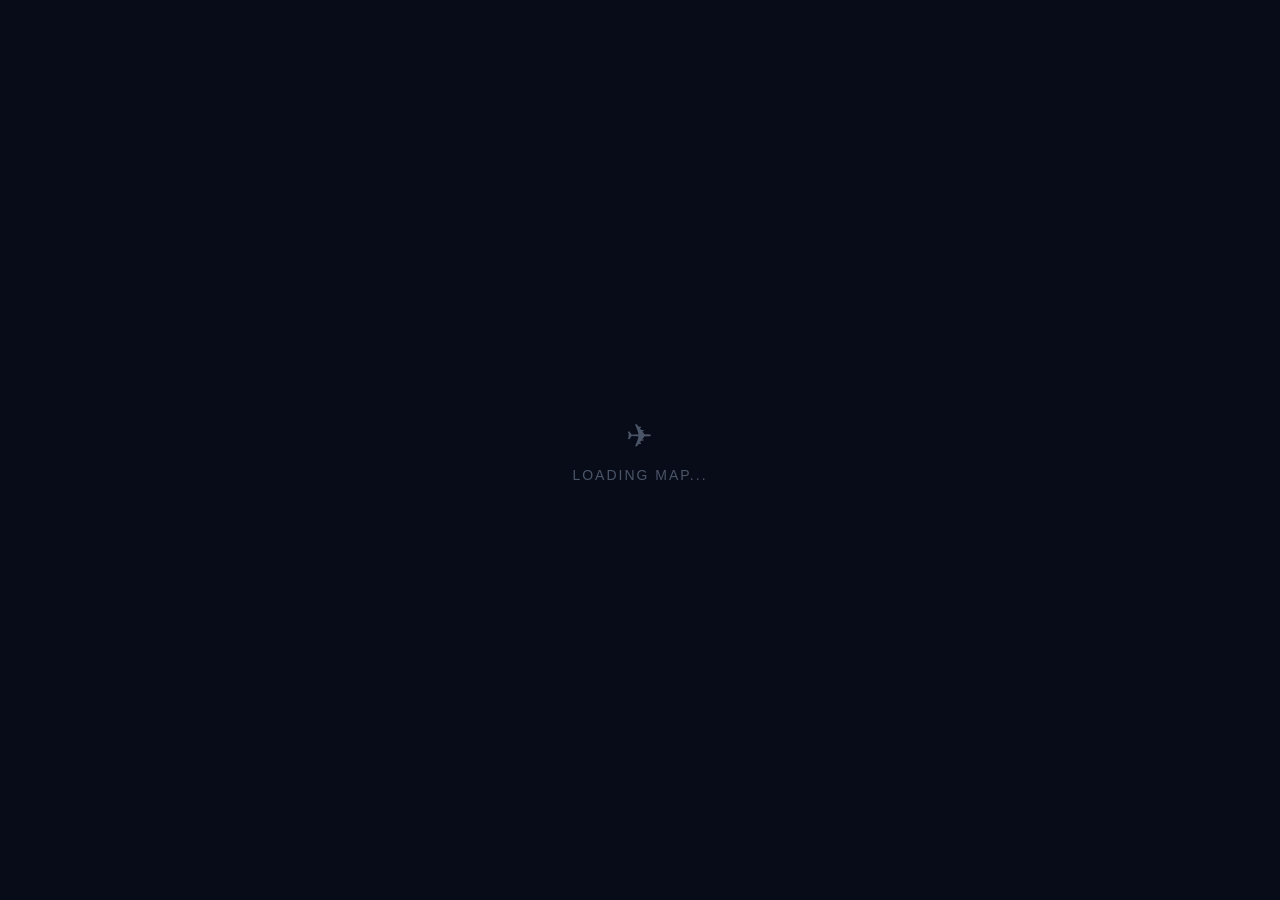
==== index.html @ a7b92c83 "Initial project — CONTINENTAL geography game Single-file classroom game with MapLibre GL map, trivia" ====
<!DOCTYPE html>
<html lang="en">
<head>
  <meta charset="UTF-8">
  <meta name="viewport" content="width=device-width, initial-scale=1.0">
  <title>CONTINENTAL</title>
  <link rel="stylesheet" href="libs/maplibre-gl.css">
  <link rel="stylesheet" href="css/style.css">
</head>
<body>

  <!-- ========================================================
       NOTIFICATIONS
       ======================================================== -->
  <div id="notifications"></div>

  <!-- ========================================================
       SETUP SCREEN
       ======================================================== -->
  <div class="screen active" id="screen-setup">
    <div class="setup-card">
      <div class="setup-logo">CONTINENTAL</div>

      <form id="setup-form">
        <div class="setup-label">NUMBER OF TEAMS</div>
        <select class="setup-select" id="team-count">
          <option value="2">2 Teams</option>
          <option value="3" selected>3 Teams</option>
          <option value="4">4 Teams</option>
        </select>

        <div class="setup-label">TEAM NAMES</div>
        <div id="team-name-inputs"></div>

        <button type="submit" class="btn-primary" style="width:100%;margin-top:24px;padding:16px;font-size:17px;letter-spacing:1px">
          START GAME ✈
        </button>
      </form>
    </div>
  </div>

  <!-- ========================================================
       GAME SCREEN
       ======================================================== -->
  <div class="screen" id="screen-game">

    <!-- Map (full screen) -->
    <div id="map"></div>

    <!-- Map loading indicator -->
    <div id="map-loading" style="position:absolute;inset:0;display:flex;align-items:center;justify-content:center;background:#080c18;z-index:5;transition:opacity 0.5s">
      <div style="text-align:center;font-family:'Barlow Condensed',sans-serif;color:#4a5568">
        <div style="font-size:32px;margin-bottom:12px;animation:pulse 1.5s infinite">✈</div>
        <div style="font-size:14px;letter-spacing:2px">LOADING MAP...</div>
      </div>
    </div>

    <!-- Top bar -->
    <div id="top-bar">
      <div id="game-logo">CONTINENTAL</div>
      <div id="win-condition-badge"></div>
    </div>

    <!-- Team strip (bottom) -->
    <div id="team-strip"></div>

    <!-- Action panel (slides up from team strip) -->
    <div id="action-panel"></div>

    <!-- ======================================================
         OVERLAYS
         ====================================================== -->

    <!-- Home city reveal -->
    <div class="overlay" id="overlay-reveal"></div>

    <!-- Boarding pass -->
    <div class="overlay" id="overlay-boarding-pass"></div>

    <!-- Flight screen (airline data) -->
    <div class="overlay" id="overlay-flight" style="align-items:flex-end;padding-bottom:64px"></div>

    <!-- Challenge -->
    <div class="overlay" id="overlay-challenge"></div>

    <!-- Answer result -->
    <div class="overlay" id="overlay-result"></div>

    <!-- Arrival -->
    <div class="overlay" id="overlay-arrival"></div>

    <!-- City dossier -->
    <div class="overlay" id="overlay-dossier"></div>

    <!-- Flight picker -->
    <div class="overlay" id="overlay-flight-picker" style="align-items:flex-end"></div>

    <!-- Win screen -->
    <div class="overlay" id="overlay-win"></div>

  </div><!-- /screen-game -->

  <!-- ========================================================
       SCRIPTS — libs first, then game modules
       ======================================================== -->
  <script src="libs/pmtiles.js"></script>
  <script src="libs/maplibre-gl.min.js"></script>
  <script src="js/config.js"></script>
  <script src="js/data/questions.js"></script>
  <script src="js/map.js"></script>
  <script src="js/ui.js"></script>
  <script src="js/game.js"></script>

  <script>
    document.addEventListener('DOMContentLoaded', () => {
      GAME.init();
    });
  </script>

</body>
</html>
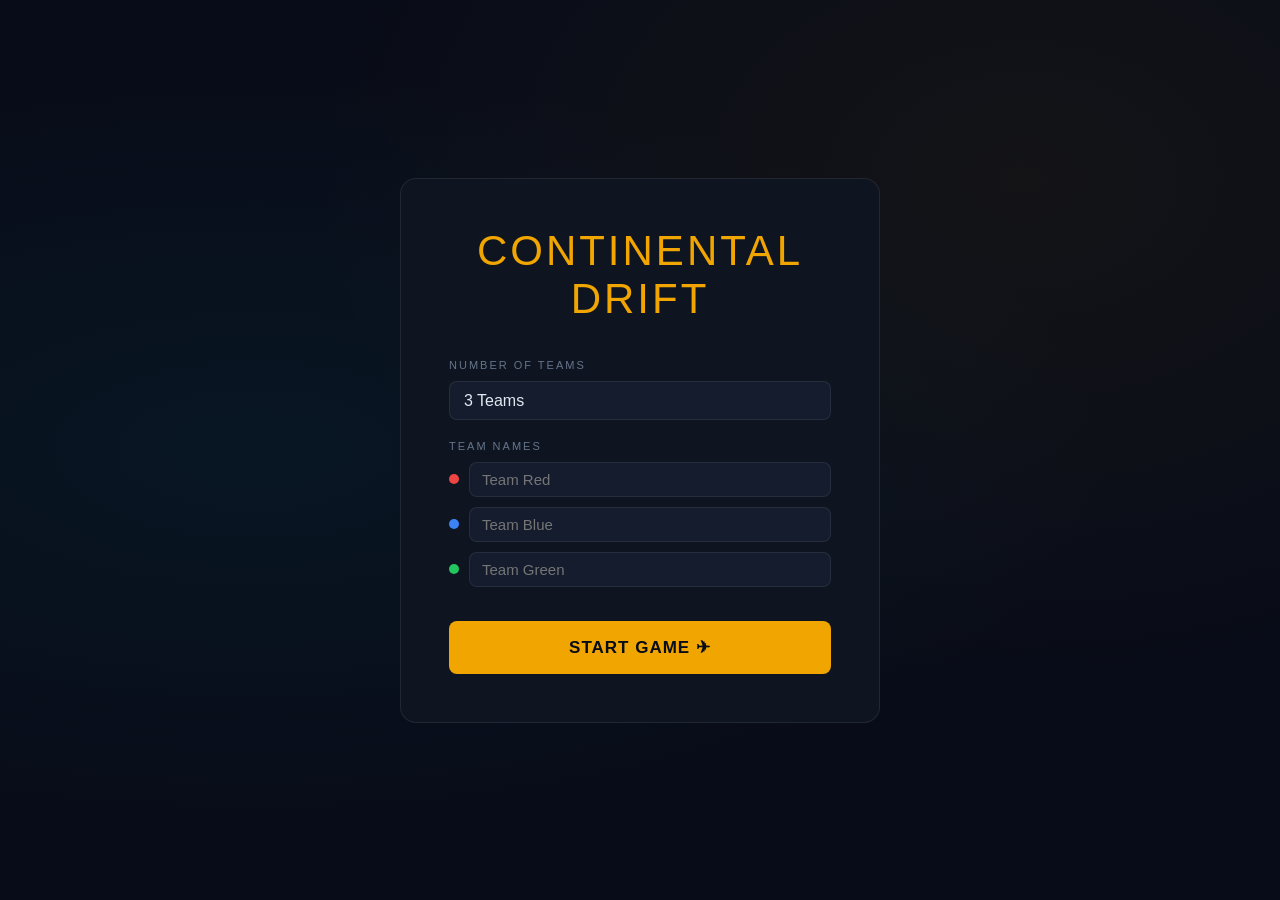
==== commit d36663f8: "Rename game to CONTINENTAL DRIFT - Title tag, setup-logo, and in-game top-bar logo all updated - .se" ====
--- a/index.html
+++ b/index.html
@@ -3,7 +3,7 @@
 <head>
   <meta charset="UTF-8">
   <meta name="viewport" content="width=device-width, initial-scale=1.0">
-  <title>CONTINENTAL</title>
+  <title>CONTINENTAL DRIFT</title>
   <link rel="stylesheet" href="libs/maplibre-gl.css">
   <link rel="stylesheet" href="css/style.css">
 </head>
@@ -19,7 +19,7 @@
        ======================================================== -->
   <div class="screen active" id="screen-setup">
     <div class="setup-card">
-      <div class="setup-logo">CONTINENTAL</div>
+      <div class="setup-logo">CONTINENTAL DRIFT</div>
 
       <form id="setup-form">
         <div class="setup-label">NUMBER OF TEAMS</div>
@@ -57,7 +57,7 @@
 
     <!-- Top bar -->
     <div id="top-bar">
-      <div id="game-logo">CONTINENTAL</div>
+      <div id="game-logo">CONTINENTAL DRIFT</div>
       <div id="win-condition-badge"></div>
     </div>
 
--- a/css/style.css
+++ b/css/style.css
@@ -0,0 +1,1205 @@
+/* ============================================================
+   CONTINENTAL DRIFT — style.css
+   Flight simulator meets strategy game
+   ============================================================ */
+
+@import url('https://fonts.googleapis.com/css2?family=Bebas+Neue&family=Barlow+Condensed:wght@300;400;500;600&family=Barlow:wght@300;400;500&display=swap');
+
+/* --- RESET & BASE --- */
+*, *::before, *::after { box-sizing: border-box; margin: 0; padding: 0; }
+
+:root {
+  --bg:       #080c18;
+  --bg2:      #0f1520;
+  --bg3:      #141c2e;
+  --gold:     #f0a500;
+  --gold-dim: #a06e00;
+  --teal:     #06b6d4;
+  --red:      #ef4444;
+  --green:    #22c55e;
+  --muted:    #4a5568;
+  --text:     #e2e8f0;
+  --text-dim: #64748b;
+  --border:   rgba(255,255,255,0.08);
+  --font-display: 'Bebas Neue', sans-serif;
+  --font-ui: 'Barlow Condensed', sans-serif;
+  --font-body: 'Barlow', sans-serif;
+}
+
+html, body {
+  height: 100%;
+  background: var(--bg);
+  color: var(--text);
+  font-family: var(--font-body);
+  overflow: hidden;
+}
+
+/* ============================================================
+   SCREENS
+   ============================================================ */
+.screen { display: none; position: fixed; inset: 0; width: 100%; height: 100%; }
+.screen.active { display: flex; }
+
+/* ============================================================
+   SETUP SCREEN
+   ============================================================ */
+#screen-setup {
+  align-items: center;
+  justify-content: center;
+  background: var(--bg);
+  background-image:
+    radial-gradient(ellipse at 20% 50%, rgba(6,182,212,0.06) 0%, transparent 60%),
+    radial-gradient(ellipse at 80% 20%, rgba(240,165,0,0.05) 0%, transparent 50%);
+}
+
+.setup-card {
+  background: var(--bg2);
+  border: 0.5px solid var(--border);
+  border-radius: 16px;
+  padding: 48px;
+  width: min(480px, 90vw);
+}
+
+.setup-logo {
+  font-family: var(--font-display);
+  font-size: 42px;
+  letter-spacing: 3px;
+  color: var(--gold);
+  text-align: center;
+  margin-bottom: 4px;
+}
+
+.setup-logo { margin-bottom: 36px; }
+
+.setup-label {
+  font-family: var(--font-ui);
+  font-size: 11px;
+  letter-spacing: 2px;
+  color: var(--text-dim);
+  margin-bottom: 10px;
+}
+
+.setup-select {
+  width: 100%;
+  background: var(--bg3);
+  border: 0.5px solid var(--border);
+  border-radius: 8px;
+  color: var(--text);
+  font-family: var(--font-ui);
+  font-size: 16px;
+  padding: 10px 14px;
+  margin-bottom: 20px;
+  outline: none;
+  appearance: none;
+  cursor: pointer;
+}
+
+.name-input-row {
+  display: flex;
+  align-items: center;
+  gap: 10px;
+  margin-bottom: 10px;
+}
+
+.team-dot {
+  width: 10px; height: 10px;
+  border-radius: 50%;
+  flex-shrink: 0;
+}
+
+.team-name-input {
+  flex: 1;
+  background: var(--bg3);
+  border: 0.5px solid var(--border);
+  border-radius: 8px;
+  color: var(--text);
+  font-family: var(--font-ui);
+  font-size: 15px;
+  padding: 8px 12px;
+  outline: none;
+  transition: border-color 0.2s;
+}
+.team-name-input:focus { border-color: var(--gold); }
+
+/* ============================================================
+   GAME SCREEN
+   ============================================================ */
+#screen-game {
+  flex-direction: column;
+  overflow: hidden;
+}
+
+/* Map */
+#map {
+  position: absolute;
+  inset: 0;
+  bottom: 48px; /* leave room for team strip */
+}
+
+/* Top bar */
+#top-bar {
+  position: absolute;
+  top: 12px;
+  left: 12px;
+  right: 12px;
+  z-index: 10;
+  display: flex;
+  align-items: center;
+  gap: 12px;
+  pointer-events: none;
+}
+
+#game-logo {
+  font-family: var(--font-display);
+  font-size: 22px;
+  letter-spacing: 1px;
+  color: var(--gold);
+  pointer-events: auto;
+  white-space: nowrap;
+}
+
+#win-condition-badge {
+  font-family: var(--font-ui);
+  font-size: 11px;
+  letter-spacing: 1.5px;
+  color: var(--text-dim);
+  background: rgba(8,12,24,0.85);
+  border: 0.5px solid var(--border);
+  padding: 4px 10px;
+  border-radius: 99px;
+  opacity: 0;
+  transition: opacity 0.5s;
+  pointer-events: auto;
+  cursor: default;
+}
+
+/* Team strip */
+#team-strip {
+  position: absolute;
+  bottom: 0;
+  left: 0;
+  right: 0;
+  height: 48px;
+  background: rgba(8,12,24,0.92);
+  backdrop-filter: blur(8px);
+  border-top: 0.5px solid var(--border);
+  display: flex;
+  z-index: 10;
+}
+
+.team-chip {
+  flex: 1;
+  display: flex;
+  align-items: center;
+  gap: 10px;
+  padding: 0 14px;
+  border-right: 0.5px solid var(--border);
+  transition: background 0.3s;
+  font-family: var(--font-ui);
+}
+
+.team-chip.active {
+  background: rgba(240,165,0,0.06);
+  border-top: 2px solid var(--team-color);
+}
+
+.team-chip.inactive { opacity: 0.5; }
+
+.team-chip-name {
+  font-size: 13px;
+  font-weight: 500;
+  color: var(--team-color);
+  white-space: nowrap;
+}
+
+.team-chip-cash {
+  font-size: 13px;
+  color: var(--gold);
+  margin-left: auto;
+}
+
+.team-chip-cities {
+  font-size: 11px;
+  color: var(--text-dim);
+}
+
+/* ============================================================
+   ACTION PANEL
+   ============================================================ */
+#action-panel {
+  position: absolute;
+  bottom: 56px;
+  right: 12px;
+  width: 280px;
+  background: rgba(8,12,24,0.95);
+  backdrop-filter: blur(12px);
+  border: 0.5px solid var(--border);
+  border-radius: 12px;
+  padding: 16px;
+  z-index: 20;
+  opacity: 0;
+  transform: translateY(8px);
+  pointer-events: none;
+  transition: opacity 0.25s, transform 0.25s;
+}
+#action-panel.active {
+  opacity: 1;
+  transform: translateY(0);
+  pointer-events: auto;
+}
+
+.action-header {
+  display: flex;
+  align-items: center;
+  gap: 8px;
+  margin-bottom: 14px;
+  font-family: var(--font-ui);
+}
+
+.action-team-dot {
+  width: 8px; height: 8px;
+  border-radius: 50%;
+  flex-shrink: 0;
+}
+
+.action-team-name {
+  font-size: 14px;
+  font-weight: 500;
+  color: var(--text);
+}
+
+.action-cash {
+  margin-left: auto;
+  font-size: 14px;
+  color: var(--gold);
+  font-weight: 500;
+}
+
+.action-buttons { display: flex; flex-direction: column; gap: 8px; }
+
+.action-btn {
+  display: flex;
+  align-items: center;
+  gap: 12px;
+  background: var(--bg3);
+  border: 0.5px solid var(--border);
+  border-radius: 10px;
+  padding: 12px 14px;
+  cursor: pointer;
+  text-align: left;
+  transition: background 0.2s, border-color 0.2s, transform 0.1s;
+  width: 100%;
+}
+
+.action-btn:hover { background: rgba(255,255,255,0.05); transform: translateY(-1px); }
+.action-btn:active { transform: translateY(0); }
+.btn-challenge:hover { border-color: var(--teal); }
+.btn-fly:hover { border-color: var(--gold); }
+.action-btn.used { opacity: 0.4; cursor: not-allowed; }
+.action-btn.used:hover { background: var(--bg3); transform: none; border-color: var(--border); }
+
+.btn-end-turn {
+  width: 100%;
+  margin-top: 6px;
+  padding: 8px 14px;
+  background: transparent;
+  border: 0.5px solid var(--border);
+  border-radius: 8px;
+  color: var(--text-dim);
+  font-family: var(--font-ui);
+  font-size: 12px;
+  letter-spacing: 1px;
+  cursor: pointer;
+  transition: color 0.2s, border-color 0.2s;
+}
+.btn-end-turn:hover { color: var(--text); border-color: rgba(255,255,255,0.25); }
+
+.action-icon { font-size: 20px; }
+
+.action-label {
+  font-family: var(--font-ui);
+  font-size: 15px;
+  font-weight: 500;
+  color: var(--text);
+  display: block;
+}
+
+.action-sub {
+  font-family: var(--font-ui);
+  font-size: 11px;
+  color: var(--text-dim);
+  display: block;
+}
+
+/* ============================================================
+   OVERLAYS (shared)
+   ============================================================ */
+.overlay {
+  position: fixed;
+  inset: 0;
+  z-index: 100;
+  display: flex;
+  align-items: center;
+  justify-content: center;
+  opacity: 0;
+  pointer-events: none;
+  transition: opacity 0.3s;
+}
+
+.overlay.active {
+  opacity: 1;
+  pointer-events: auto;
+}
+
+.overlay:not(.transparent) {
+  background: rgba(8,12,24,0.75);
+  backdrop-filter: blur(4px);
+}
+
+/* Bullseye mode: overlay passes all clicks through to the map canvas;
+   only the challenge card itself stays interactive */
+.overlay.transparent {
+  pointer-events: none;
+  align-items: flex-start;
+  justify-content: center;
+  padding-top: 24px;
+}
+.overlay.transparent .challenge-card {
+  pointer-events: auto;
+  max-width: min(90vw, 560px);
+}
+
+/* Flight overlay: no blur so map animation is fully visible */
+#overlay-flight {
+  background: none !important;
+  backdrop-filter: none !important;
+  pointer-events: none;
+  align-items: flex-end;
+  justify-content: flex-start;
+  padding: 0 16px 72px 16px;
+}
+#overlay-flight .flight-screen {
+  pointer-events: auto;
+}
+
+/* ============================================================
+   REVEAL CARD (home city)
+   ============================================================ */
+.reveal-card {
+  background: var(--bg2);
+  border: 0.5px solid var(--border);
+  border-radius: 16px;
+  padding: 48px;
+  text-align: center;
+  max-width: 440px;
+  animation: slideUp 0.4s ease;
+}
+
+.reveal-label {
+  font-family: var(--font-ui);
+  font-size: 11px;
+  letter-spacing: 3px;
+  color: var(--text-dim);
+  margin-bottom: 12px;
+}
+
+.reveal-city {
+  font-family: var(--font-display);
+  font-size: 64px;
+  color: var(--gold);
+  letter-spacing: 2px;
+  margin-bottom: 4px;
+}
+
+.reveal-airport {
+  font-family: var(--font-ui);
+  font-size: 13px;
+  color: var(--text-dim);
+  margin-bottom: 16px;
+}
+
+.reveal-tagline {
+  font-size: 15px;
+  color: var(--text);
+  font-style: italic;
+  margin-bottom: 32px;
+  line-height: 1.5;
+}
+
+/* ============================================================
+   BOARDING PASS
+   ============================================================ */
+.boarding-pass {
+  background: #f8f5ee;
+  color: #1a1a1a;
+  border-radius: 12px;
+  width: min(520px, 90vw);
+  overflow: hidden;
+  animation: slideUp 0.4s ease;
+  box-shadow: 0 20px 60px rgba(0,0,0,0.6);
+}
+
+.bp-header {
+  background: #1a1a2e;
+  color: white;
+  padding: 16px 24px;
+  display: flex;
+  align-items: center;
+  justify-content: space-between;
+  border-bottom: 4px solid var(--team-color, var(--gold));
+}
+
+.bp-airline {
+  font-family: var(--font-display);
+  font-size: 22px;
+  letter-spacing: 2px;
+  color: var(--gold);
+}
+
+.bp-logo {
+  height: 36px;
+  width: auto;
+  object-fit: contain;
+  filter: brightness(0) invert(1);  /* white logo on dark header */
+}
+
+.fs-logo {
+  height: 22px;
+  width: auto;
+  object-fit: contain;
+  filter: brightness(0) invert(1);
+  opacity: 0.9;
+}
+
+.bp-flight-num {
+  font-family: var(--font-ui);
+  font-size: 13px;
+  color: rgba(255,255,255,0.6);
+}
+
+.bp-route {
+  display: flex;
+  align-items: center;
+  padding: 24px;
+  gap: 12px;
+}
+
+.bp-city-block { flex: 1; }
+
+.bp-iata {
+  font-family: var(--font-display);
+  font-size: 48px;
+  color: #1a1a2e;
+  letter-spacing: 2px;
+  line-height: 1;
+}
+
+.bp-city-name {
+  font-family: var(--font-ui);
+  font-size: 13px;
+  color: #555;
+  margin-top: 2px;
+}
+
+.bp-time {
+  font-family: var(--font-ui);
+  font-size: 15px;
+  font-weight: 600;
+  color: #222;
+  margin-top: 4px;
+}
+
+.bp-arrow {
+  flex: 0.8;
+  text-align: center;
+  position: relative;
+}
+
+.bp-arrow-line {
+  height: 1px;
+  background: #ccc;
+  position: relative;
+}
+
+.bp-plane-icon {
+  font-size: 20px;
+  color: #1a1a2e;
+  margin: -2px 0;
+}
+
+.bp-distance {
+  font-family: var(--font-ui);
+  font-size: 11px;
+  color: #888;
+}
+
+.bp-footer {
+  padding: 16px 24px;
+  border-top: 1px dashed #ccc;
+  display: flex;
+  gap: 20px;
+  align-items: center;
+}
+
+.bp-detail { font-family: var(--font-ui); }
+.bp-detail span { font-size: 9px; letter-spacing: 1.5px; color: #888; display: block; }
+.bp-detail strong { font-size: 14px; color: #222; }
+
+.bp-barcode {
+  margin-left: auto;
+  font-size: 10px;
+  letter-spacing: 3px;
+  color: #333;
+  font-family: monospace;
+}
+
+.bp-launch {
+  width: 100%;
+  border-radius: 0;
+  border-top: 1px solid #eee;
+  background: #1a1a2e !important;
+  color: var(--gold) !important;
+  padding: 16px !important;
+  font-size: 16px !important;
+}
+
+/* ============================================================
+   FLIGHT SCREEN OVERLAY
+   ============================================================ */
+.flight-screen {
+  background: rgba(4,8,20,0.96);
+  border: 0.5px solid rgba(6,182,212,0.3);
+  border-radius: 12px;
+  width: min(480px, 90vw);
+  padding: 0;
+  overflow: hidden;
+  font-family: var(--font-ui);
+  animation: slideUp 0.3s ease;
+  box-shadow: 0 0 40px rgba(6,182,212,0.1);
+}
+
+.fs-header {
+  background: rgba(6,182,212,0.08);
+  border-bottom: 0.5px solid rgba(6,182,212,0.2);
+  padding: 14px 20px;
+  display: flex;
+  align-items: center;
+  gap: 12px;
+}
+
+.fs-airline {
+  font-size: 14px;
+  font-weight: 600;
+  color: var(--teal);
+  letter-spacing: 1px;
+}
+
+.fs-flight {
+  font-size: 12px;
+  color: var(--text-dim);
+}
+
+.fs-route {
+  font-size: 13px;
+  color: var(--text);
+  margin-left: auto;
+}
+
+.fs-grid {
+  display: grid;
+  grid-template-columns: 1fr 1fr 1fr;
+  gap: 0;
+}
+
+.fs-stat {
+  padding: 16px 20px;
+  border-right: 0.5px solid rgba(255,255,255,0.05);
+  border-bottom: 0.5px solid rgba(255,255,255,0.05);
+}
+
+.fs-stat-label {
+  font-size: 9px;
+  letter-spacing: 2px;
+  color: var(--text-dim);
+  margin-bottom: 6px;
+}
+
+.fs-stat-value {
+  font-family: var(--font-display);
+  font-size: 22px;
+  color: var(--teal);
+  letter-spacing: 1px;
+}
+
+.fs-dest { font-size: 18px; color: var(--gold); }
+
+.fs-progress-bar {
+  height: 3px;
+  background: rgba(255,255,255,0.06);
+}
+
+.fs-progress-fill {
+  height: 100%;
+  background: var(--teal);
+  width: 0%;
+  transition: width 0.5s linear;
+}
+
+/* ============================================================
+   CHALLENGE
+   ============================================================ */
+.challenge-card {
+  background: var(--bg2);
+  border: 0.5px solid var(--border);
+  border-radius: 16px;
+  padding: 28px;
+  width: min(560px, 90vw);
+  animation: slideUp 0.3s ease;
+}
+
+.challenge-meta {
+  display: flex;
+  align-items: center;
+  gap: 10px;
+  margin-bottom: 20px;
+}
+
+.challenge-diff {
+  font-family: var(--font-ui);
+  font-size: 10px;
+  letter-spacing: 2px;
+  padding: 3px 10px;
+  border-radius: 99px;
+  text-transform: uppercase;
+}
+
+.diff-easy   { background: rgba(34,197,94,0.15);  color: var(--green); }
+.diff-medium { background: rgba(240,165,0,0.15);  color: var(--gold); }
+.diff-hard   { background: rgba(239,68,68,0.15);  color: var(--red); }
+
+.challenge-payout {
+  font-family: var(--font-ui);
+  font-size: 14px;
+  color: var(--gold);
+  margin-left: auto;
+}
+
+.challenge-timer-bar {
+  width: 120px;
+  height: 3px;
+  background: rgba(255,255,255,0.1);
+  border-radius: 2px;
+  overflow: hidden;
+}
+
+.challenge-timer-fill {
+  height: 100%;
+  width: 100%;
+  background: var(--teal);
+  transition: width 0.1s linear;
+}
+
+.challenge-question {
+  font-size: 20px;
+  font-weight: 500;
+  color: var(--text);
+  margin-bottom: 20px;
+  line-height: 1.4;
+}
+
+.challenge-options {
+  display: grid;
+  grid-template-columns: 1fr 1fr;
+  gap: 10px;
+}
+
+.challenge-options.odd-one-out {
+  grid-template-columns: repeat(2, 1fr);
+}
+
+.option-btn {
+  background: var(--bg3);
+  border: 0.5px solid var(--border);
+  border-radius: 10px;
+  color: var(--text);
+  font-family: var(--font-ui);
+  font-size: 16px;
+  padding: 16px 12px;
+  cursor: pointer;
+  transition: background 0.15s, border-color 0.15s, transform 0.1s;
+  text-align: center;
+}
+
+.option-btn:hover {
+  background: rgba(240,165,0,0.08);
+  border-color: var(--gold);
+  transform: translateY(-1px);
+}
+
+.option-btn:active { transform: scale(0.98); }
+
+.bullseye-instruction {
+  text-align: center;
+  padding: 24px 0;
+}
+
+.bullseye-icon { font-size: 40px; margin-bottom: 10px; }
+
+.bullseye-text {
+  font-family: var(--font-ui);
+  font-size: 18px;
+  color: var(--text-dim);
+}
+
+/* ============================================================
+   RESULT
+   ============================================================ */
+.result-card {
+  background: var(--bg2);
+  border-radius: 16px;
+  padding: 36px;
+  text-align: center;
+  width: min(400px, 90vw);
+  animation: slideUp 0.3s ease;
+}
+
+.result-card.correct  { border: 0.5px solid rgba(34,197,94,0.4); }
+.result-card.incorrect { border: 0.5px solid rgba(239,68,68,0.3); }
+
+.result-icon {
+  font-size: 48px;
+  margin-bottom: 8px;
+}
+
+.result-card.correct .result-icon   { color: var(--green); }
+.result-card.incorrect .result-icon { color: var(--red); }
+
+.result-label {
+  font-family: var(--font-display);
+  font-size: 32px;
+  color: var(--text);
+  margin-bottom: 6px;
+}
+
+.result-payout {
+  font-family: var(--font-ui);
+  font-size: 20px;
+  color: var(--gold);
+  margin-bottom: 16px;
+}
+
+.result-fact {
+  font-size: 14px;
+  color: var(--text-dim);
+  line-height: 1.6;
+  margin-bottom: 24px;
+  font-style: italic;
+}
+
+/* ============================================================
+   ARRIVAL
+   ============================================================ */
+.arrival-card {
+  background: var(--bg2);
+  border: 0.5px solid var(--border);
+  border-radius: 16px;
+  padding: 40px;
+  text-align: center;
+  width: min(480px, 90vw);
+  animation: slideUp 0.4s ease;
+}
+
+.arrival-label {
+  font-family: var(--font-ui);
+  font-size: 10px;
+  letter-spacing: 3px;
+  color: var(--text-dim);
+  margin-bottom: 10px;
+}
+
+.arrival-city {
+  font-family: var(--font-display);
+  font-size: 56px;
+  color: var(--gold);
+  letter-spacing: 2px;
+  margin-bottom: 6px;
+}
+
+.arrival-airport {
+  font-family: var(--font-ui);
+  font-size: 13px;
+  color: var(--text-dim);
+  margin-bottom: 16px;
+}
+
+.arrival-new {
+  font-family: var(--font-ui);
+  font-size: 13px;
+  color: var(--teal);
+  margin-bottom: 6px;
+}
+
+.arrival-bonus {
+  font-family: var(--font-ui);
+  font-size: 14px;
+  color: var(--gold);
+  margin-bottom: 16px;
+}
+
+.arrival-fact {
+  font-size: 14px;
+  color: var(--text-dim);
+  line-height: 1.6;
+  font-style: italic;
+  margin-bottom: 24px;
+}
+
+.arrival-actions {
+  display: flex;
+  gap: 10px;
+  justify-content: center;
+}
+
+/* ============================================================
+   DOSSIER
+   ============================================================ */
+.dossier-panel {
+  background: var(--bg2);
+  border: 0.5px solid var(--border);
+  border-radius: 16px;
+  width: min(440px, 90vw);
+  overflow: hidden;
+  animation: slideUp 0.3s ease;
+  position: relative;
+}
+
+.dossier-close {
+  position: absolute;
+  top: 14px;
+  right: 14px;
+  background: transparent;
+  border: none;
+  color: var(--text-dim);
+  font-size: 16px;
+  cursor: pointer;
+}
+
+.dossier-header {
+  background: var(--bg3);
+  padding: 28px;
+  border-bottom: 0.5px solid var(--border);
+}
+
+.dossier-iata {
+  font-family: var(--font-display);
+  font-size: 48px;
+  color: var(--gold);
+  letter-spacing: 4px;
+  line-height: 1;
+}
+
+.dossier-city {
+  font-family: var(--font-ui);
+  font-size: 20px;
+  font-weight: 500;
+  color: var(--text);
+  margin-top: 4px;
+}
+
+.dossier-tagline {
+  font-size: 13px;
+  color: var(--text-dim);
+  font-style: italic;
+  margin-top: 6px;
+}
+
+.dossier-facts {
+  display: grid;
+  grid-template-columns: 1fr 1fr;
+  gap: 0;
+}
+
+.dossier-stat {
+  padding: 14px 20px;
+  border-right: 0.5px solid var(--border);
+  border-bottom: 0.5px solid var(--border);
+  font-family: var(--font-ui);
+}
+
+.dossier-stat span { font-size: 10px; letter-spacing: 1.5px; color: var(--text-dim); display: block; }
+.dossier-stat strong { font-size: 15px; color: var(--text); }
+
+.dossier-did-you-know {
+  padding: 20px;
+}
+
+.dossier-dyk-label {
+  font-family: var(--font-ui);
+  font-size: 10px;
+  letter-spacing: 2px;
+  color: var(--teal);
+  margin-bottom: 8px;
+}
+
+.dossier-dyk-text {
+  font-size: 14px;
+  color: var(--text-dim);
+  line-height: 1.7;
+}
+
+/* ============================================================
+   FLIGHT PICKER
+   ============================================================ */
+#overlay-flight-picker .overlay { align-items: flex-end; }
+
+.picker-panel {
+  background: var(--bg2);
+  border: 0.5px solid var(--border);
+  border-radius: 16px 16px 0 0;
+  width: min(680px, 100vw);
+  max-height: 70vh;
+  display: flex;
+  flex-direction: column;
+  animation: slideUp 0.3s ease;
+}
+
+.picker-header {
+  padding: 20px 20px 12px;
+  display: flex;
+  align-items: center;
+  gap: 12px;
+  border-bottom: 0.5px solid var(--border);
+}
+
+.picker-title {
+  font-family: var(--font-ui);
+  font-size: 16px;
+  font-weight: 500;
+  color: var(--text);
+}
+
+.picker-balance {
+  font-family: var(--font-ui);
+  font-size: 13px;
+  color: var(--gold);
+  margin-left: auto;
+}
+
+.picker-close {
+  background: none;
+  border: none;
+  color: var(--text-dim);
+  font-size: 16px;
+  cursor: pointer;
+}
+
+.picker-search {
+  padding: 12px 20px;
+  border-bottom: 0.5px solid var(--border);
+}
+
+.picker-search input {
+  width: 100%;
+  background: var(--bg3);
+  border: 0.5px solid var(--border);
+  border-radius: 8px;
+  color: var(--text);
+  font-family: var(--font-ui);
+  font-size: 14px;
+  padding: 8px 12px;
+  outline: none;
+}
+
+.picker-cities {
+  overflow-y: auto;
+  flex: 1;
+}
+
+.flight-row {
+  display: flex;
+  align-items: center;
+  padding: 12px 20px;
+  border-bottom: 0.5px solid var(--border);
+  gap: 12px;
+}
+
+.flight-dest { flex: 1; }
+
+.flight-city {
+  font-family: var(--font-ui);
+  font-size: 15px;
+  font-weight: 500;
+  color: var(--text);
+  display: block;
+}
+
+.flight-meta {
+  font-family: var(--font-ui);
+  font-size: 11px;
+  color: var(--text-dim);
+  display: block;
+}
+
+.flight-airlines {
+  display: flex;
+  gap: 6px;
+}
+
+.airline-btn {
+  background: var(--bg3);
+  border: 0.5px solid var(--border);
+  border-radius: 8px;
+  color: var(--text);
+  font-family: var(--font-ui);
+  padding: 6px 10px;
+  cursor: pointer;
+  transition: border-color 0.15s, background 0.15s;
+  text-align: center;
+}
+
+.airline-btn:hover:not(.disabled) {
+  border-color: var(--gold);
+  background: rgba(240,165,0,0.06);
+}
+
+.airline-btn.disabled {
+  opacity: 0.3;
+  cursor: not-allowed;
+}
+
+.airline-name { font-size: 10px; color: var(--text-dim); display: block; }
+.airline-cost { font-size: 13px; color: var(--gold); }
+
+/* ============================================================
+   WIN SCREEN
+   ============================================================ */
+.win-screen {
+  background: var(--bg2);
+  border: 0.5px solid var(--border);
+  border-radius: 16px;
+  padding: 48px;
+  text-align: center;
+  width: min(480px, 90vw);
+  animation: slideUp 0.4s ease;
+}
+
+.win-label {
+  font-family: var(--font-ui);
+  font-size: 12px;
+  letter-spacing: 4px;
+  color: var(--text-dim);
+  margin-bottom: 8px;
+}
+
+.win-team {
+  font-family: var(--font-display);
+  font-size: 56px;
+  letter-spacing: 2px;
+  margin-bottom: 4px;
+}
+
+.win-stat {
+  font-family: var(--font-ui);
+  font-size: 16px;
+  color: var(--text-dim);
+  margin-bottom: 28px;
+}
+
+.win-leaderboard { margin-bottom: 28px; }
+
+.win-lb-row {
+  display: flex;
+  align-items: center;
+  gap: 10px;
+  padding: 10px 0;
+  border-bottom: 0.5px solid var(--border);
+  font-family: var(--font-ui);
+}
+
+.win-lb-row.winner { background: rgba(240,165,0,0.04); border-radius: 8px; padding: 10px 8px; }
+.win-lb-rank { font-size: 13px; color: var(--text-dim); width: 20px; }
+.win-lb-dot { width: 8px; height: 8px; border-radius: 50%; flex-shrink: 0; }
+.win-lb-name { font-size: 15px; color: var(--text); flex: 1; text-align: left; }
+.win-lb-cities { font-size: 13px; color: var(--text-dim); }
+.win-lb-cash { font-size: 13px; color: var(--gold); margin-left: 8px; }
+
+/* ============================================================
+   NOTIFICATIONS
+   ============================================================ */
+#notifications {
+  position: fixed;
+  top: 16px;
+  left: 50%;
+  transform: translateX(-50%);
+  z-index: 9999;
+  display: flex;
+  flex-direction: column;
+  gap: 8px;
+  pointer-events: none;
+}
+
+.notification {
+  font-family: var(--font-ui);
+  font-size: 14px;
+  padding: 10px 20px;
+  border-radius: 99px;
+  opacity: 0;
+  transform: translateY(-8px);
+  transition: opacity 0.3s, transform 0.3s;
+}
+
+.notification.show {
+  opacity: 1;
+  transform: translateY(0);
+}
+
+.notif-error { background: rgba(239,68,68,0.15); border: 0.5px solid var(--red); color: var(--red); }
+.notif-info  { background: rgba(6,182,212,0.12);  border: 0.5px solid var(--teal); color: var(--teal); }
+
+/* ============================================================
+   BUTTONS
+   ============================================================ */
+.btn-primary {
+  background: var(--gold);
+  color: #080c18;
+  border: none;
+  border-radius: 8px;
+  font-family: var(--font-ui);
+  font-size: 15px;
+  font-weight: 600;
+  padding: 12px 28px;
+  cursor: pointer;
+  transition: opacity 0.2s, transform 0.1s;
+  letter-spacing: 0.5px;
+}
+
+.btn-primary:hover { opacity: 0.9; transform: translateY(-1px); }
+.btn-primary:active { transform: scale(0.98); }
+
+.btn-secondary {
+  background: transparent;
+  color: var(--text-dim);
+  border: 0.5px solid var(--border);
+  border-radius: 8px;
+  font-family: var(--font-ui);
+  font-size: 15px;
+  padding: 12px 20px;
+  cursor: pointer;
+  transition: border-color 0.2s, color 0.2s;
+}
+
+.btn-secondary:hover { border-color: var(--text-dim); color: var(--text); }
+
+/* ============================================================
+   ANIMATIONS
+   ============================================================ */
+@keyframes slideUp {
+  from { opacity: 0; transform: translateY(16px); }
+  to   { opacity: 1; transform: translateY(0); }
+}
+
+@keyframes pulse {
+  0%, 100% { opacity: 1; }
+  50%       { opacity: 0.5; }
+}
+
